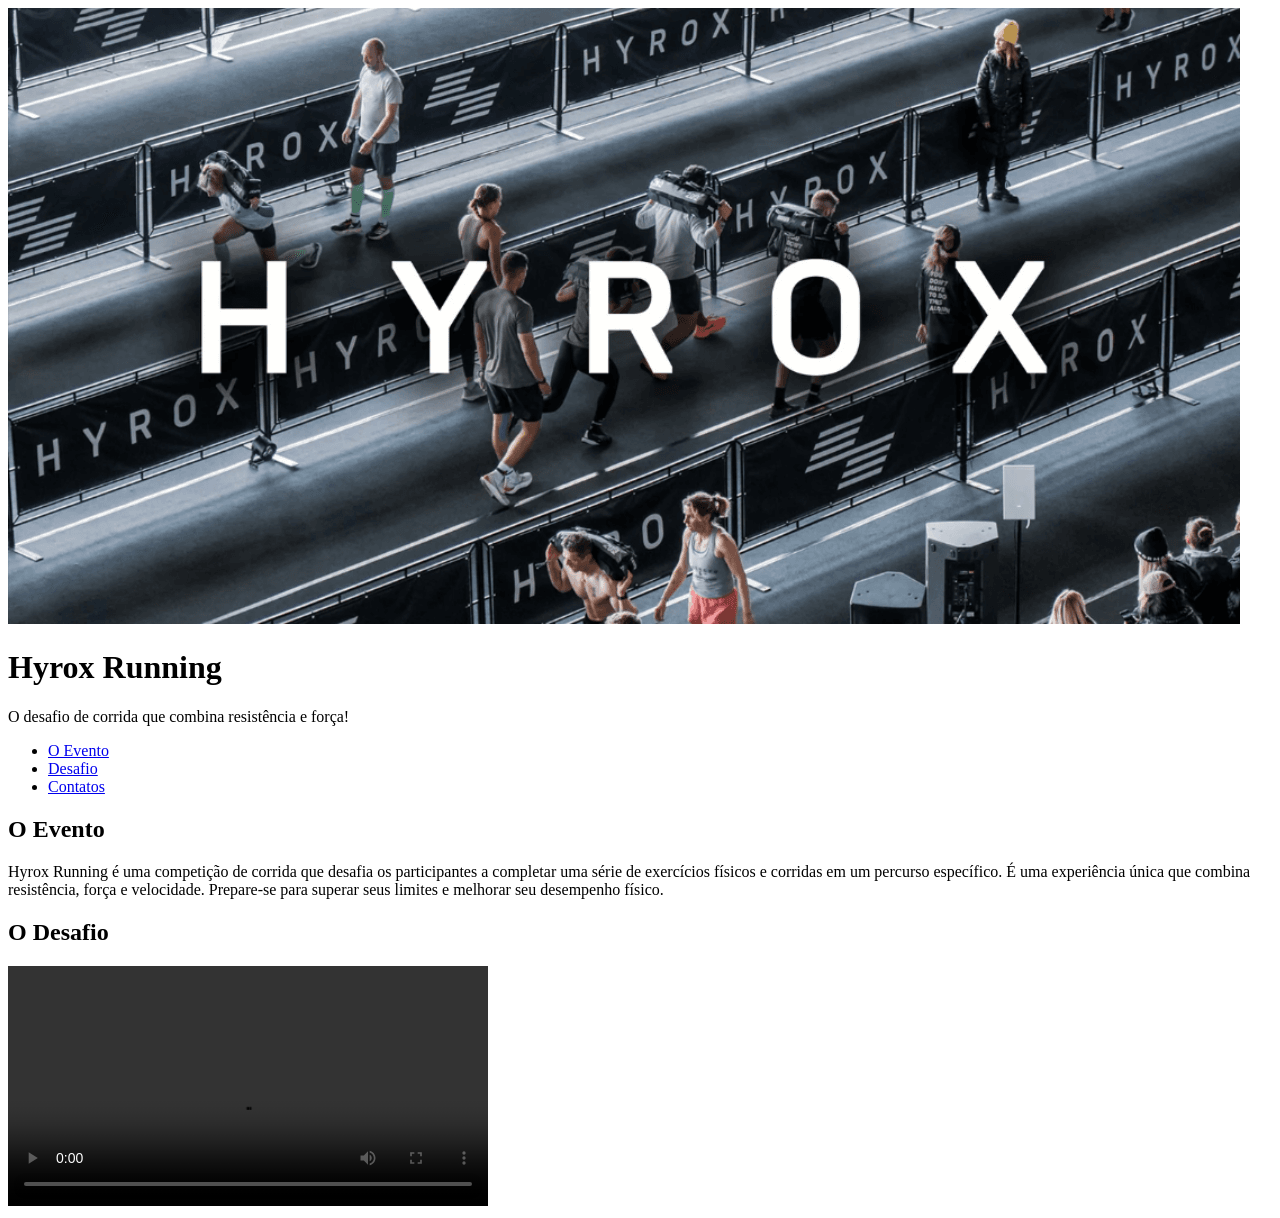
==== Aula 6/index.html @ e389c154 "Aula 6" ====
<!DOCTYPE html>
<html lang="pt-br">
<head>
    <meta charset="UTF-8">
    <meta name="viewport" content="width=device-width, initial-scale=1.0">
    <title>Hyrox Running</title>
</head>
<body>
    <header>
        <img src="media/hyrox_fitness.png" alt="Hyrox Running">
    
        <h1>Hyrox Running</h1>
        <p>O desafio de corrida que combina resistência e força!</p>
    </header>

    <nav>
        <ul>
            <li><a href="index.html">O Evento</a></li>
            <li><a href="divulg.html">Desafio</a></li>
            <li><a href="contato.html">Contatos</a></li>
        </ul>
    </nav>

    <main>
        
        <section id="resumo do evento">
            <h2>O Evento</h2>
            <p>Hyrox Running é uma competição de corrida que desafia os participantes a completar uma série de exercícios físicos e corridas em um percurso específico. É uma experiência única que combina resistência, força e velocidade. Prepare-se para superar seus limites e melhorar
                seu desempenho físico.</p>
        </section>  

        <section id="desafio">
            <h2>O Desafio</h2>
            <video controls width="480">
                <source src="https://interactive-examples.mdn.mozilla.net/media/cc0-videos/flower.mp4" type="video/mp4">
                Seu navegador não suporta o elemento de vídeo.
            </video>
    </main>
    
</body>
</html>
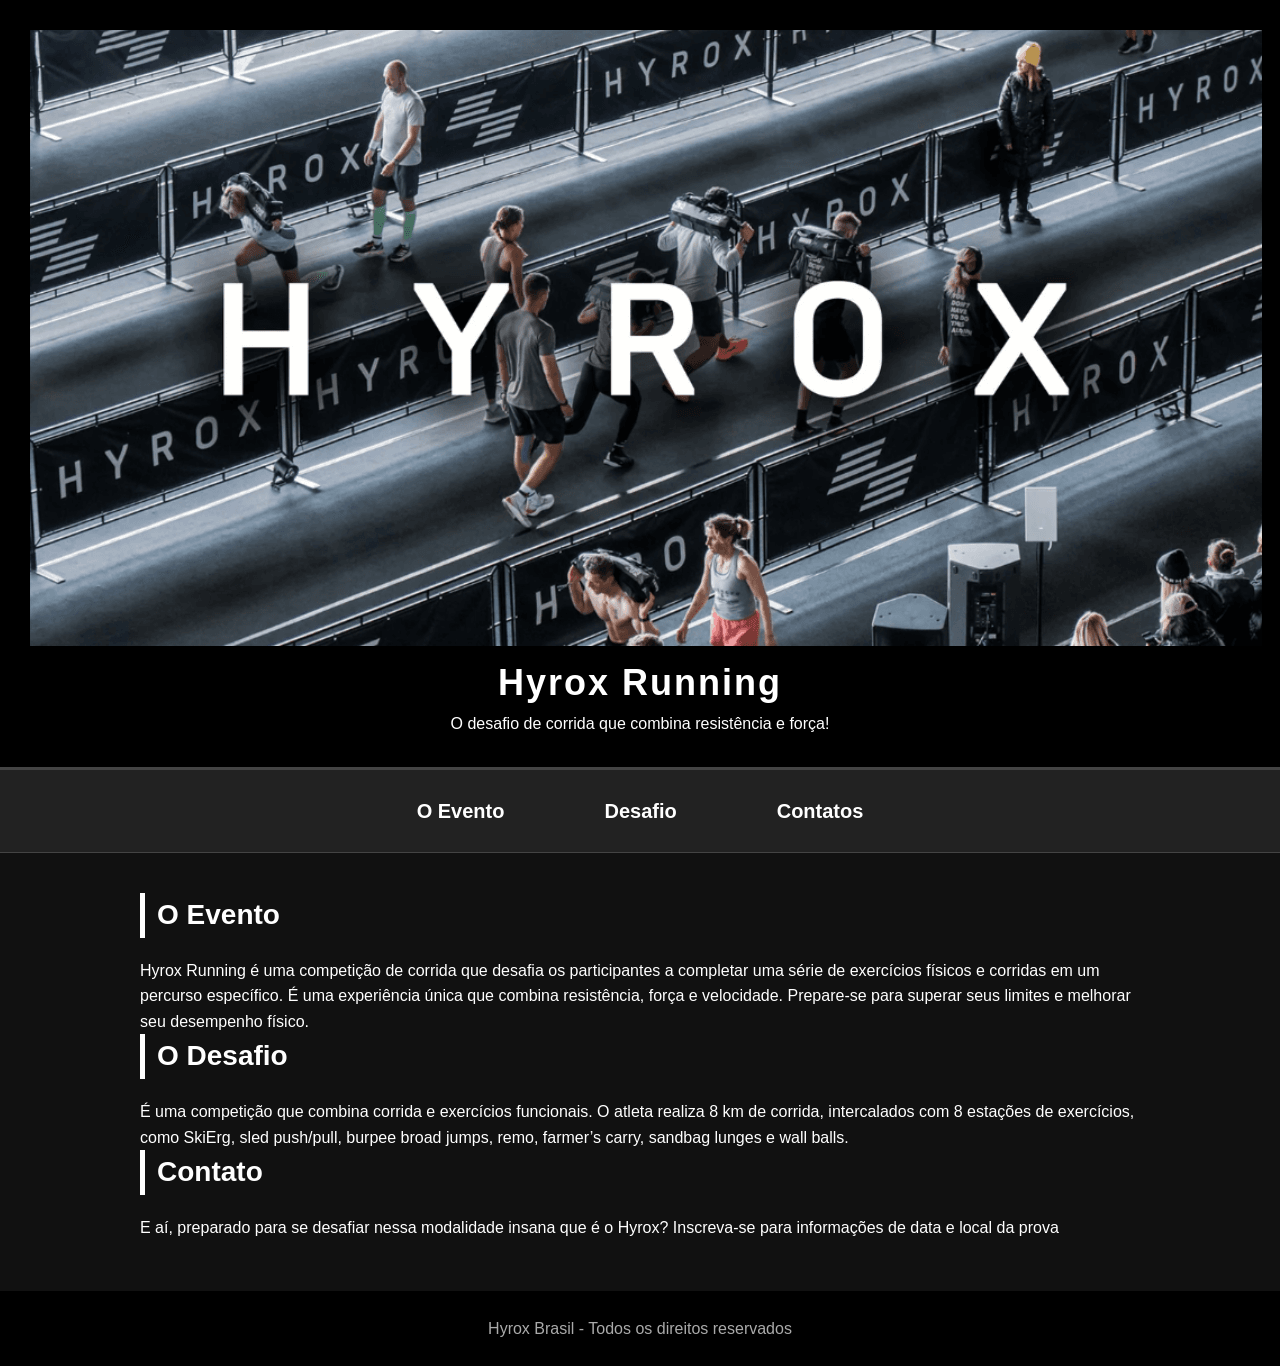
==== commit a8746f6c: "Aula 7" ====
--- a/Aula 6/index.html
+++ b/Aula 6/index.html
@@ -3,6 +3,7 @@
 <head>
     <meta charset="UTF-8">
     <meta name="viewport" content="width=device-width, initial-scale=1.0">
+    <link rel="stylesheet" href="estilo.css">
     <title>Hyrox Running</title>
 </head>
 <body>
@@ -16,8 +17,8 @@
     <nav>
         <ul>
             <li><a href="index.html">O Evento</a></li>
-            <li><a href="divulg.html">Desafio</a></li>
-            <li><a href="contato.html">Contatos</a></li>
+            <li><a href="pag2.html">Desafio</a></li>
+            <li><a href="pag3.html">Contatos</a></li>
         </ul>
     </nav>
 
@@ -31,11 +32,16 @@
 
         <section id="desafio">
             <h2>O Desafio</h2>
-            <video controls width="480">
-                <source src="https://interactive-examples.mdn.mozilla.net/media/cc0-videos/flower.mp4" type="video/mp4">
-                Seu navegador não suporta o elemento de vídeo.
-            </video>
+            <p>É uma competição que combina corrida e exercícios funcionais. O atleta realiza 8 km de corrida, intercalados com 8 estações de exercícios, como SkiErg, sled push/pull, burpee broad jumps, remo, farmer’s carry, sandbag lunges e wall balls. </p>
+            <section id="contato">
+                <h2>Contato</h2>
+                <p>E aí, preparado para se desafiar nessa modalidade insana que é o Hyrox? Inscreva-se para informações de data e local da prova</p>
+            </section>
     </main>
+
+    <footer>
+      <p>Hyrox Brasil - Todos os direitos reservados</p>  
+    </footer>
     
 </body>
 </html>
--- a/Aula 6/estilo.css
+++ b/Aula 6/estilo.css
@@ -0,0 +1,161 @@
+/* Configurações gerais */
+* {
+    margin: 0;
+    padding: 0;
+    box-sizing: border-box;
+}
+
+body {
+    font-family: Arial, Helvetica, sans-serif;
+    background-color: #111;
+    color: #fff;
+    line-height: 1.6;
+}
+
+/* Cabeçalho */
+header {
+    background-color: #000;
+    padding: 30px;
+    text-align: center;
+    border-bottom: 2px solid #444;
+}
+
+header h1 {
+    font-size: 36px;
+    letter-spacing: 2px;
+}
+
+/* Conteúdo principal */
+main {
+    width: 90%;
+    max-width: 1000px;
+    margin: 40px auto;
+}
+
+h2 {
+    margin-bottom: 20px;
+    font-size: 28px;
+    border-left: 5px solid #fff;
+    padding-left: 12px;
+}
+
+/* Tabela */
+table {
+    width: 100%;
+    border-collapse: collapse;
+    margin-bottom: 50px;
+    background-color: #1c1c1c;
+}
+
+th {
+    background-color: #000;
+    color: #fff;
+    padding: 15px;
+    text-align: left;
+    border-bottom: 2px solid #555;
+}
+
+td {
+    padding: 15px;
+    border-bottom: 1px solid #444;
+    color: #ddd;
+}
+
+tr:hover {
+    background-color: #292929;
+}
+
+/* Formulário */
+form {
+    background-color: #1c1c1c;
+    padding: 30px;
+    border-radius: 8px;
+    border: 1px solid #444;
+}
+
+label {
+    display: block;
+    margin-bottom: 6px;
+    color: #fff;
+    font-weight: bold;
+}
+
+input,
+select,
+textarea {
+    width: 100%;
+    padding: 12px;
+    margin-bottom: 18px;
+    background-color: #111;
+    color: #fff;
+    border: 1px solid #555;
+    border-radius: 5px;
+    font-size: 16px;
+}
+
+input:focus,
+select:focus,
+textarea:focus {
+    outline: none;
+    border-color: #fff;
+}
+
+/* Botão */
+button {
+    width: 100%;
+    padding: 14px;
+    background-color: #fff;
+    color: #000;
+    border: none;
+    border-radius: 5px;
+    font-size: 16px;
+    font-weight: bold;
+    cursor: pointer;
+    transition: 0.3s;
+}
+
+button:hover {
+    background-color: #ccc;
+}
+
+/* Rodapé */
+footer {
+    margin-top: 50px;
+    padding: 25px;
+    text-align: center;
+    background-color: #000;
+    color: #aaa;
+}
+
+nav {
+    background-color: #222;
+    padding: 15px 0;
+    border-top: 1px solid #444;
+    border-bottom: 1px solid #444;
+}
+
+nav ul {
+    list-style: none;
+    display: flex;
+    justify-content: center;
+    gap: 60px;
+    margin: 0;
+    padding: 0;
+}
+
+nav a {
+    color: #fff;
+    text-decoration: none;
+    font-size: 20px;
+    font-weight: bold;
+    padding: 10px 20px;
+    display: block;
+    transition: 0.3s;
+}
+
+nav a:hover {
+    background-color: #fff;
+    color: #000;
+    border-radius: 5px;
+}
+
